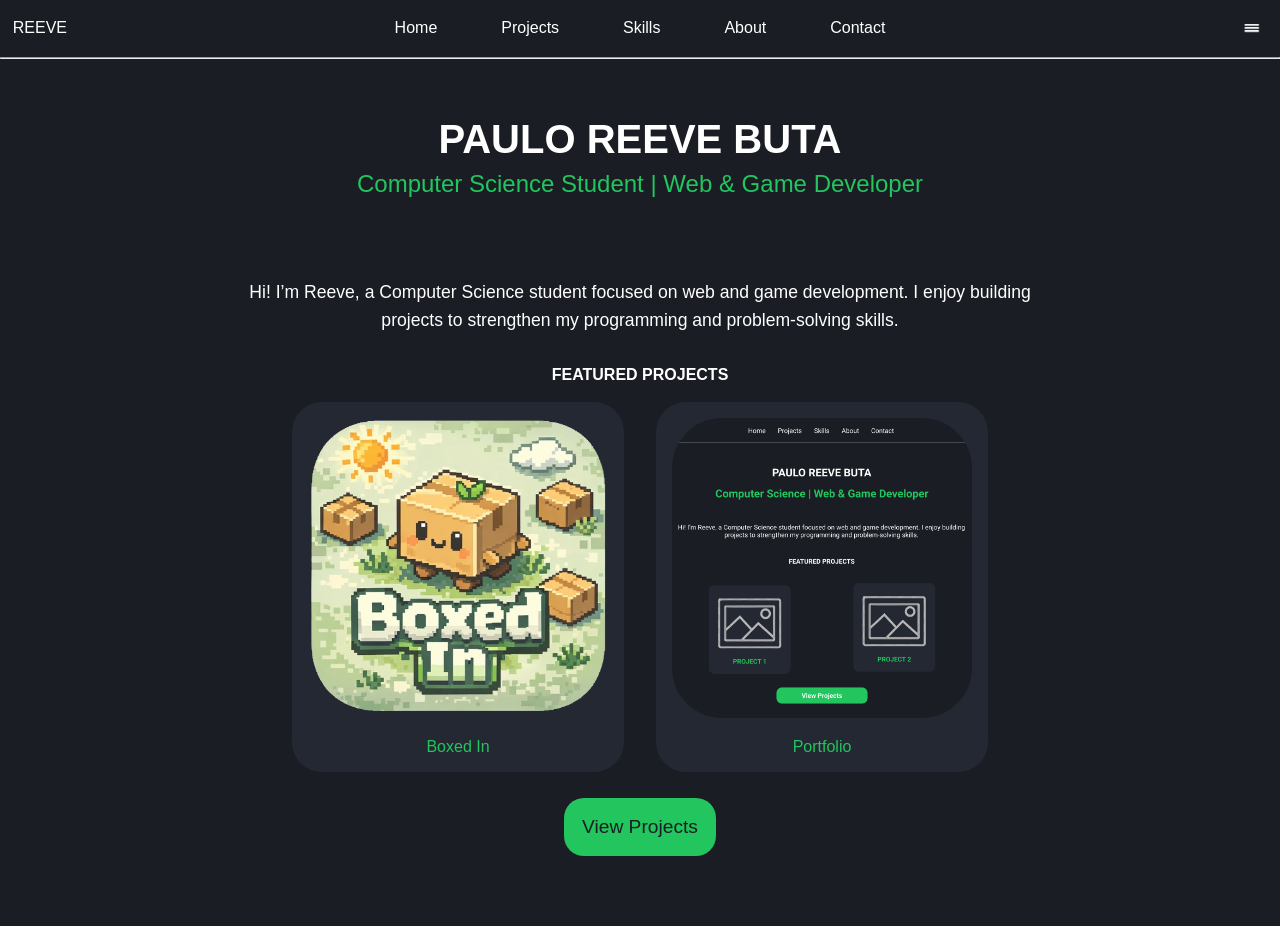
==== index.html @ 39347dec "Initial commit" ====
<!DOCTYPE html>
<html lang="en">
<head>
    <meta charset="UTF-8">
    <meta name="viewport" content="width=device-width, initial-scale=1.0">
    <title>Reeve: Portfolio</title>
    <link rel="stylesheet" href="style.css">
</head>
<body>
    <header>
        <nav id="navbar">
            <p>REEVE</p>
            <div id="navbar-items">
                <a href="index.html"><p>Home</p></a>
                <a href=""><p class="not-done">Projects</p></a>
                <a href=""><p class="not-done">Skills</p></a>
                <a href=""><p class="not-done">About</p></a>
                <a href=""><p class="not-done">Contact</p></a>
            </div>
            <img src="UI/menuIcon.png" alt="Setting Icon" id="setting-icon">
        </nav>
        <hr>
    </header>

    <main>
        <!-- Hero Section -->
        <section id="home-text">
            <h1>PAULO REEVE BUTA</h1>
            <h2>Computer Science Student | Web & Game Developer</h2>
            <p>Hi! I’m Reeve, a Computer Science student focused on web and game development. I enjoy building projects to strengthen my programming and problem-solving skills.</p>
        </section>


        <!-- Featured Projects -->
        <section>
            <p class="title"><strong>FEATURED PROJECTS</strong></p>
            <br>
            <div id="featured-project-container">
                <div class="project-item">
                    <a href="https://play.unity.com/en/games/9eb562c5-f9e7-4e83-a024-457616707302/boxed-in" target="_blank">
                        <img src="UI/boxed_in_icon.png" alt="Boxed In Icon">
                        <p class="accent">Boxed In</p>
                    </a>
                </div>
                <div class="project-item">
                    <a href="https://riv-exe.github.io/portfolio/" target="_blank">
                        <img src="UI/portfolio_thumb.png" alt="Boxed In Icon">
                        <p class="accent">Portfolio</p>
                    </a>
                </div>
            </div>
            <a href="" class="cta not-done">View Projects</a>
        </section>
    </main>
    <script src="script.js"></script>
</body>
</html>
---- style.css ----
:root {
    --bg-main: #1a1d24;
    --bg-secondary: #242832;
    --accent: #22C55E;
}

* {
    font-family: Arial, sans-serif;
    color: white;
    margin: 0;
    text-decoration: none;
}

h2, h3 {
    font-size: 1rem;
    font-weight: normal;
}

.accent {
    color: var(--accent);
}


#navbar {
    display: grid;
    grid-template-columns: 1fr 2fr 1fr;
    align-items: center;
    padding: 1%;
}

#navbar-items {
    display: flex;
    justify-content: center;
    gap: 5vw;
}

#setting-icon {
    justify-self: end;
    width: 10%;
    cursor: pointer;
    filter: invert(1);
}

hr {
    color: white;
}

main {
    padding: 2%;
}

html, body
{
    height: 100%;
    background-color: var(--bg-main);
}

section {
    margin-bottom: 5%;
    justify-items: center;
    text-align: center;
}

section h1 {
    font-size: 2rem;
}

#home-text {
    max-width: 800px; 
    margin: 0 auto;
    text-align: center;
    padding: 2rem;
}

#home-text h1 {
    font-size: 2.5rem;
    margin-bottom: 0.5rem;
}

#home-text h2 {
    font-size: 1.5rem;
    font-weight: normal;
    margin-bottom: 5rem;
    color: var(--accent);
}

#home-text p {
    font-size: 1.1rem;
    line-height: 1.6;
}

@media screen and (max-width: 768px) {
    #home-text h1 {
        font-size: 1.8rem;
    }

    #home-text h2 {
        font-size: 1.2rem;
    }

    #home-text p {
        font-size: 1rem;
        padding: 0 1rem; /* some horizontal padding */
    }
}

#featured-project-container {
    width: 100%;
    display: flex;
    flex-wrap: wrap;
    justify-content: center;
    gap: 2rem; 
    margin-bottom: 5vh;
}

.project-item {
    display: flex;
    width: 100%;
    max-width: 300px; 
    border-radius: 30px;
    background-color: var(--bg-secondary);
    padding: 1rem;
    text-align: center;
}

.project-item img {
    width: 100%;
    border-radius: 50px;
    margin-bottom: 1rem;
}

.cta {
    background-color: var(--accent);
    padding: 1.5%;
    border-radius: 20px;
    font-size: larger;
    color: var(--bg-main);
}

.title {
    font-size: 1rem;
    text-decoration: none;
    font-weight: bold;
}

#navbar-items {
    display: flex;
    justify-content: center;
    gap: 5vw;
}

@media screen and (max-width: 768px) {
    #navbar
    {
        display: flex;
        justify-content: space-between;
    }

    #navbar-items {
        display: none;
        flex-direction: column;
        padding-bottom: 2%;
        gap: 1rem;
        background-color: var(--bg-main);
        position: absolute;
        top: 50px; 
        left: 0;
        width: 100%;
        text-align: center;
    }

    #navbar.show #navbar-items {
        display: flex; 
    }

    #setting-icon {
        display: block;
        cursor: pointer;
    }
}

::-webkit-scrollbar {
  width: 12px;
}

::-webkit-scrollbar-track {
  background: var(--bg-secondary);
}

::-webkit-scrollbar-thumb {
  background: rgb(136, 136, 136);
  border-radius: 10px;
}

::-webkit-scrollbar-thumb:hover {
  background: #555;
}
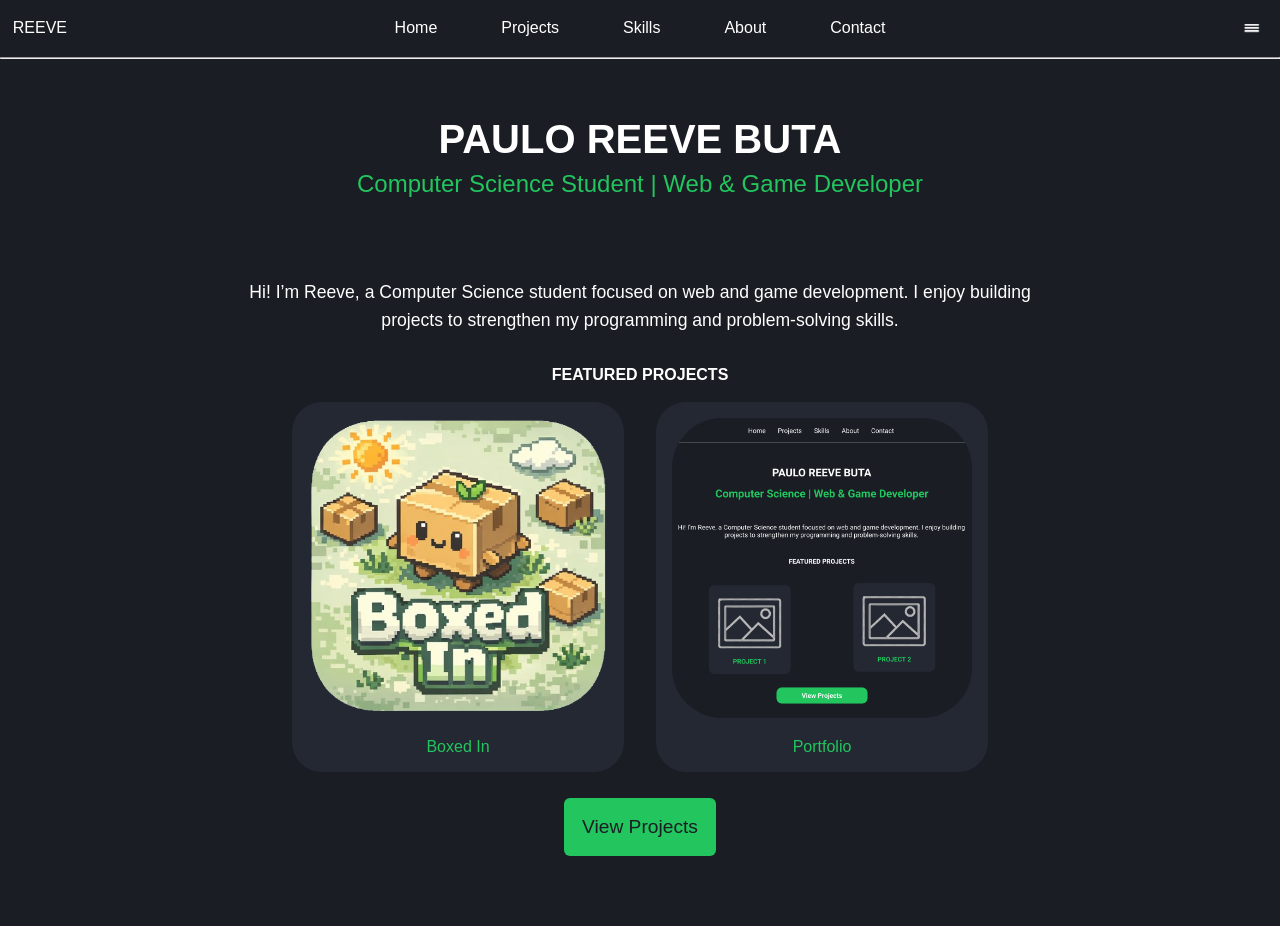
==== commit 97a4177d: "feat: project page" ====
--- a/index.html
+++ b/index.html
@@ -12,7 +12,7 @@
             <p>REEVE</p>
             <div id="navbar-items">
                 <a href="index.html"><p>Home</p></a>
-                <a href=""><p class="not-done">Projects</p></a>
+                <a href="pages/project.html"><p>Projects</p></a>
                 <a href=""><p class="not-done">Skills</p></a>
                 <a href=""><p class="not-done">About</p></a>
                 <a href=""><p class="not-done">Contact</p></a>
@@ -49,7 +49,7 @@
                     </a>
                 </div>
             </div>
-            <a href="" class="cta not-done">View Projects</a>
+            <a href="pages/project.html" class="cta">View Projects</a>
         </section>
     </main>
     <script src="script.js"></script>
--- a/style.css
+++ b/style.css
@@ -147,6 +147,40 @@
     display: flex;
     justify-content: center;
     gap: 5vw;
+}
+
+/* PROJECT */
+#card-container{
+    align-items: center;
+    justify-items: center;
+}
+
+.card {
+    width: 100%;
+    max-width: 300px;
+    margin: 1rem;
+    border-radius: 12px;
+    padding: 5%;
+    background-color: var(--bg-secondary);
+}
+
+
+.card img{
+    width: 100%;
+}
+
+.card p{
+    margin-bottom: 6%;
+}
+
+.cta {
+    background-color: var(--accent);
+    width: 100%;
+    padding: 1.5%;
+    border-radius: 6px;
+    font-size: larger;
+    text-align: center;
+    color: var(--bg-main);
 }
 
 @media screen and (max-width: 768px) {
